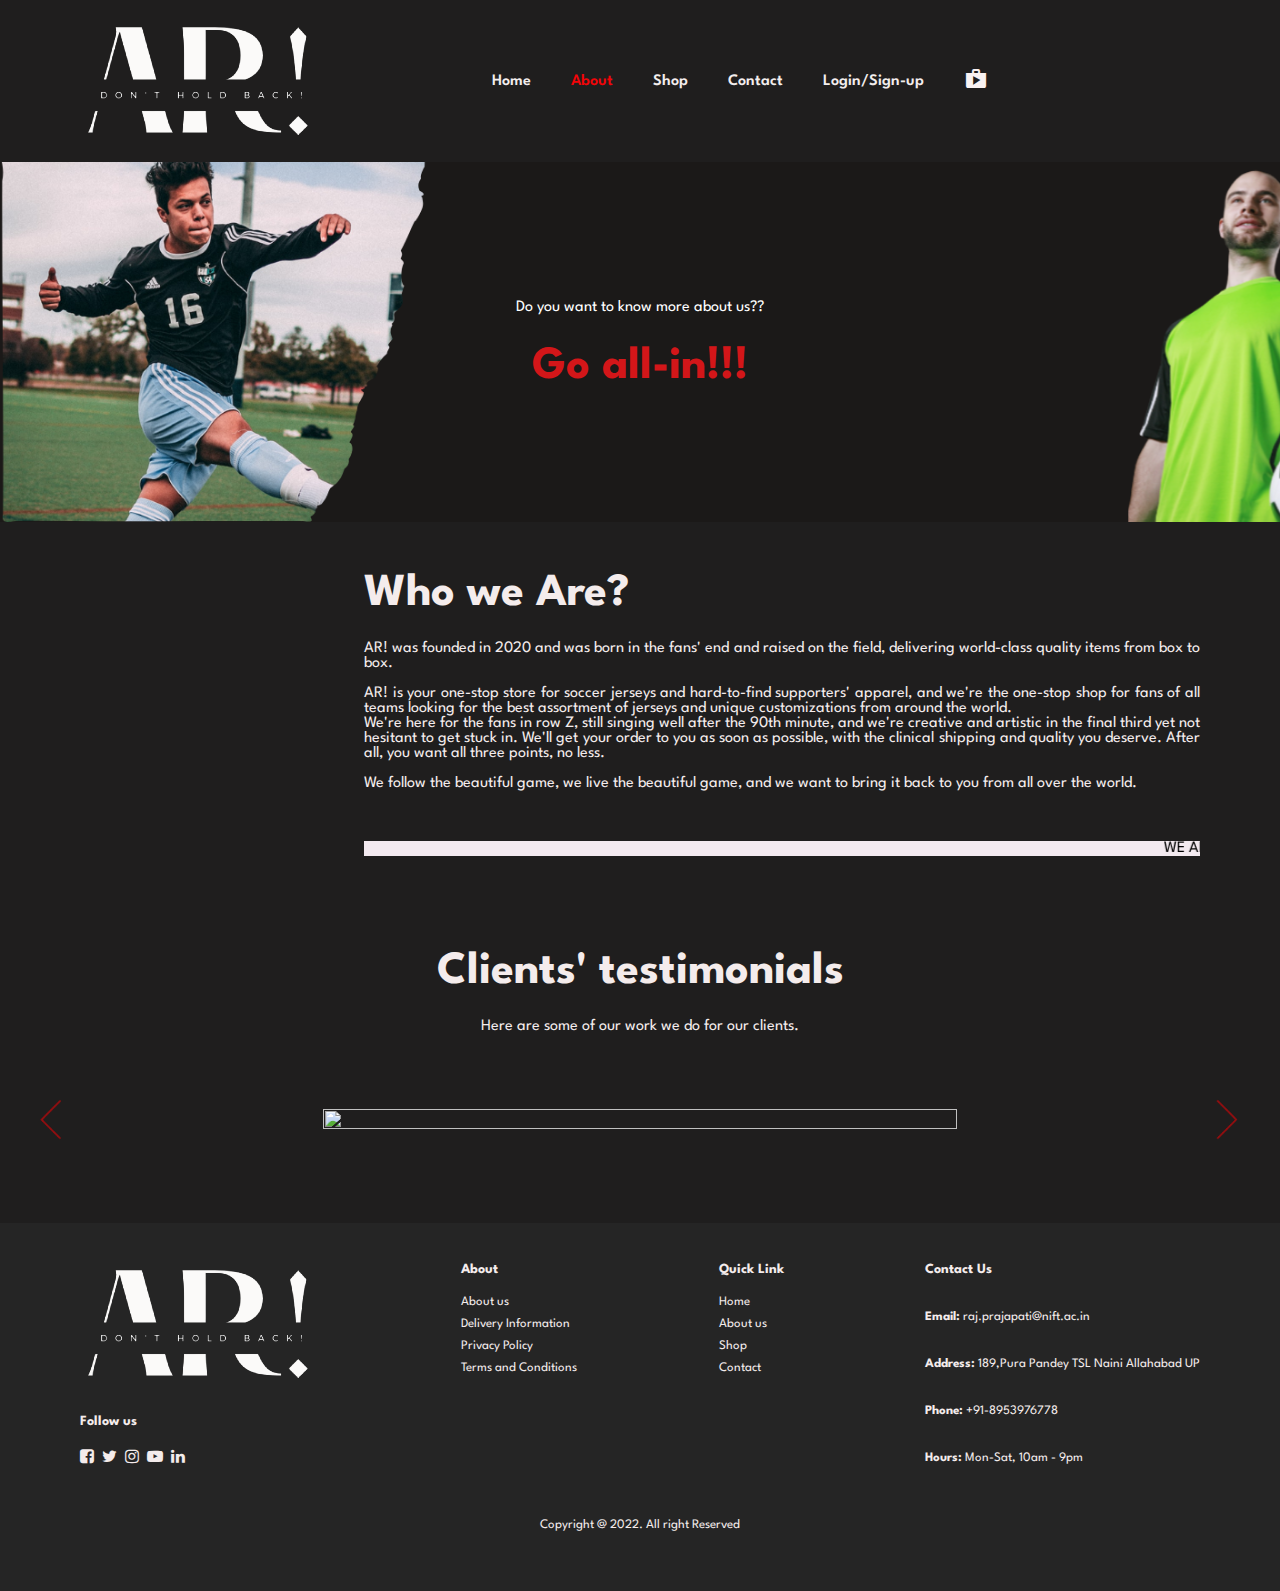
==== aboutAr.html @ cefc8d90 "Add files via upload" ====
<!DOCTYPE html>
<html>

<head>
  <meta charset="utf-8" />
  <link href="favicon.ico" rel="icon" />
  <title>About Us | AR !</title>

  <!-- link for using icons - https://fonts.googleapis.com/icon?family=Material+Icons"
      rel="stylesheet" -->
  <link href="https://fonts.googleapis.com/icon?family=Material+Icons" rel="stylesheet" />
  <link rel="stylesheet" href="https://cdnjs.cloudflare.com/ajax/libs/font-awesome/4.7.0/css/font-awesome.min.css" />

  <link href="style.css" rel="stylesheet" type="text/css" />
</head>

<body>
  <!--------------------------- makeing of navbar ----------------------------->
  <section id="header">
    <img src="image/logo.png" alt="" />
    <div>
      <ul id="navbar">
        <li><a href="index.html">Home</a></li>
        <li><a class="active" href="aboutAr.html">About</a></li>
        <li><a href="shopsAr.php">Shop</a></li>
        <li><a href="contactAr.html">Contact</a></li>
        <li><a href="loginAr.html">Login/Sign-up</a></li>
        <li>
          <a href="cartAr.html"><span class="material-icons">shopping_bag</span></a>
        </li>
      </ul>
    </div>
  </section>

  <!-- ------makeing of page header--------------makeing of page header --------makeing of page header-------------- -->
  <section id="page-header" class="about-header">
    <p>Do you want to know more about us??</p>
    <h2>Go all-in!!!</h2>
  </section>

  <!-- ----------------------------about us section try------------------------ -->
  <section id="about-head" class="section-p1">
    <img src="image/about/aa1.jpg" alt="" />

    <div>
      <h2>Who we Are?</h2>
      <p align="justify">
        AR! was founded in 2020 and was born in the fans' end and raised on
        the field, delivering world-class quality items from box to box.<br /><br />
        AR! is your one-stop store for soccer jerseys and hard-to-find
        supporters' apparel, and we're the one-stop shop for fans of all teams
        looking for the best assortment of jerseys and unique customizations
        from around the world. <br />We're here for the fans in row Z, still
        singing well after the 90th minute, and we're creative and artistic in
        the final third yet not hesitant to get stuck in. We'll get your order
        to you as soon as possible, with the clinical shipping and quality you
        deserve. After all, you want all three points, no less. <br /><br />
        We follow the beautiful game, we live the beautiful game, and we want
        to bring it back to you from all over the world.
      </p>

      <br /><br />
      <!----MARQUEE TAG IS USED FOR SLIDING EFFECT--------->
      <marquee bgcolor="#F3EAF0" width="100%">WE ARE PLAYERS, PARENTS, COACHES, AND FANS ..........We motivate you
        to play better, cheer louder, and have more fun by offering the best
        assortment of soccer equipment.
      </marquee>
    </div>
  </section>

  <section id="product1" class="section-p1">
    <h2>Clients' testimonials</h2>
    <!-- <h3>Here we go</h3> -->
    <p>Here are some of our work we do for our clients.</p>
  </section>

  <section>
    <script type="text/javascript">
      var i = 1;

      function goNext() {
        i = i + 1;
        if (i == 6) i = 1;

        document.getElementById("displayImage").src =
          "image/about/a" + i + ".jpg";
        document.getElementById("displayText").innerHTML = captions[i];
      }

      function goPrev() {
        i = i - 1;
        if (i == 0) i = 5;

        document.getElementById("displayImage").src =
          "image/about/a" + i + ".jpg";
        document.getElementById("displayText").innerHTML = captions[i];
      }
    </script>
  </section>

  <body>
    <table border="0" align="center" cellpadding="0" cellspacing="0">
      <tbody>
        <tr>
          <td width="82" height="10" align="right">
            <img src="image/about/b.png" width="50" height="50" alt="" onClick="goPrev()" />
          </td>
          <td width="1320" align="center">
            <img src="image/about/a1.jpg" width="75%" height="75%" alt="" id="displayImage" />
          </td>
          <td width="82" align="left">
            <img src="image/about/f.png" width="50" height="50" alt="" onClick="goNext()" />
          </td>
        </tr>
      </tbody>
    </table>
  </body>
  <br /><br /><br /><br /><br />

  <!-- ----------------------------footer section-------------------------->
  <footer class="section-p1">
    <div class="col">
      <img class="logo" src="image/logo.png" alt="" />
      <div class="follow">
        <h4>Follow us</h4>
        <div class="icon">
          <i class="fa fa-facebook-square"></i>
          <i class="fa fa-twitter"></i>
          <i class="fa fa-instagram"></i>
          <i class="fa fa-youtube-play"></i>
          <i class="fa fa-linkedin"></i>
        </div>
      </div>
    </div>

    <div class="col">
      <h4>About</h4>
      <a href="#">About us </a>
      <a href="#">Delivery Information</a>
      <a href="#">Privacy Policy </a>
      <a href="#">Terms and Conditions</a>
    </div>

    <div class="col">
      <h4>Quick Link</h4>
      <a href="index.html">Home </a>
      <a href="aboutAr.html">About us </a>
      <a href="shopsAr.php">Shop </a>
      <a href="contactAr.html">Contact</a>
    </div>

    <div class="col">
      <h4>Contact Us</h4>
      <p><strong>Email: </strong>raj.prajapati@nift.ac.in</p>
      <p><strong>Address: </strong>189,Pura Pandey TSL Naini Allahabad UP</p>
      <p><strong>Phone: </strong> +91-8953976778</p>
      <p><strong>Hours: </strong>Mon-Sat, 10am - 9pm</p>
    </div>

    <div class="copyright">
      <p>Copyright @ 2022. All right Reserved </p>
    </div>
  </footer>
</body>

</html>
---- style.css ----
@charset "utf-8";
@import url('https://fonts.googleapis.com/css2?family=League+Spartan:wght@100;200;300;400;500;600;700;800;900&display=swap');
@import url("https://fonts.googleapis.com/css2?family=Material+Symbols+Outlined:opsz,wght,FILL,GRAD@48,400,0,0");


	
 *{
  margin: 0;
  padding: 0;
  box-sizing: border-box;
  font-family:'League Spartan', sans-serif;

}

h1 {
	font-size: 50px;
	line-height: 64px;
	color: #F4ECEC;
}

h2{
	font-size: 46px;
	line-height: 64px;
	color: #F4ECEC;	
}

h4{
	font-size: 20px;
	color:#F4ECEC;	
}

h6{
	font-weight: 700;
	font-size: 12px;
}

p{
	font-size: 16px;
	color: #F4ECEC;	
	margin: 15px 0 20px 0;
}

.section-p1{
	padding: 40px 80px;
}

.section-m1{
	margin:40px 0;
}

body{
	width:100%;
	background-color: #1F1E1E;
}


/*Header start*/

#header {
	display: flex;
	align-items: center;
	justify-content: space-between;
	padding: 20px 80px;
	background:#1F1E1E;
	/* background:#252525; */
	box-shadow: 0 5px 15px rgba(0,0,0,0.06);
	z-index: 999;
	/*position: sticky;*/
	top:0;
	left:0;

}

#navbar{
	display: flex;
	align-items: center;
	justify-content: center;
}

#navbar li{
	list-style: none;
	padding: 0 20px;
	position: relative;
}

#navbar li a {
	text-decoration: none;
	font-size: 16px;
	font-weight: 600;
	color:#F2EDED;
	transition: 0.3s ease;
}

#navbar li a:hover,
#navbar li a.active{
	color: #F20408;		
}

	
	

/*-----------home page------------home page------------------home page-----------------home page-----------------*/
#coverpg{
	background-image: url("image/fcvrpg.jpg");
	height: 90vh;
	width: 100%;
	background-size: cover;
	background-position: top 25% right 0;
	padding: 0 80px;
	display: flex;
	flex-direction:column;
	align-items: flex-start;
	justify-content: center
}

#coverpg h4 {
	padding-bottom: 15px;
}

#coverpg h1 {
	color:#F3EAF0;
	
}

#coverpg p {
           color:#F3EAF0;
}

/* #coverpg h3 {
	color:#F3EAF0;
} */



#coverpg button {
	/* #button.white{ */
	font-size:13px;
	font-weight:600;
	padding: 6px 6px;
	color:#f3eaea;
	background-color:#972323;
	cursor: pointer;
	border: 1px solid #FFFFFF;
	outline: none;
	transition: 0.2s;
	text-decoration: none;
	text-align: center;
}
/* #coverpg button a:link {
	text-decoration: none;
} */
/* .editLink a {
	color: #FFFFFF;
	text-decoration: none;
  }
 */



#product1{
	text-align:center;
}


#product1 .pro-container {
	display: flex;
	justify-content:space-between;
	padding-top: 20px;
	flex-wrap: wrap;
	
}

#product1 .pro{
	width:23%;
	min-width:250px;
	padding:10px 12px;
	border:1px solid #cce7d0;
	border-radius:25px;
	cursor:pointer;
	box-shadow: 20px 20px 30px rgba(0,0,0,0.02);
	margin: 15px 0;
	transition: 0.2s ease;
	position: relative;
}

#product1 .pro:hover{
	box-shadow: 20px 20px 30px rgba(0,0,0,0.06)
}

#product1 .pro img {
	width:100%;
	boredr-radius: 20px;
}

#product1 .pro .des{
	text-align: start;
	padding:10px 0;
}

#product1 .pro .des  span{
	color:#606063;
	font-size:12px;
}

#product1 .pro .des h5{
	padding-top: 7px;
	color: #1a1a1a;
	font-size: 14px;
}
/*}
#product1 .pro .star sstar{
	font-size:12px;
	color: rgb(243,181,25);*/
	
#product1 .pro .des h4{
	padding-top: 7px;
	font-size: 15px;
	font-weight: 700;
	color:#950E10;	
}

#product1 .pro .cart{
	width:40px;
	height: 40px;
	line-height: 40px;
	border-radius: 50px;
	background-color:#F3EAF0;
	font-weight:500;
	color:#950E10;
	border: 1px solid #E3D2E3;
	position: absolute;
	bottom:20px;
	right:10px;
}

/*---------------------------------Call to action banner---------------------------------------*/
/* for arranging the banner */
#sm-banner {
	display:flex;
	justify-content: space-between;
	flex-wrap:wrap;
}
/* for styling the banner */
#sm-banner .banner-box{
	display: flex;
	flex-direction: column;
	justify-content: center;
	align-items:flex-start;
	background-image: url("image/cover photo 1.jpg");
	min-width: 580px;
	height: 50vh;
	background-size: cover;
	background-position: center;
	padding:30px;
}

#sm-banner h4{
	color: white;
	font-size: 20px;
	font-weight: 300;
}

#sm-banner h2{
	color: white;
	font-size: 40px;
	font-weight: 800;
}

#sm-banner span{
	color: white;
	font-size: 14px;
	font-weight: 500;
	padding-bottom: 15px;
}


button.white{
	font-size:13px;
	font-weight:600;
	padding: 11px 18px;
	color:#FFFFFF;
	background-color: transparent;
	cursor: pointer;
	border: 1px solid #FFFFFF;
	outline: none;
	transition: 0.2s;
}


/*--------About page-------------About page-----------About page---------------About page------------------About page---*/
#page-header.about-header{
	background-image: url("image/banner/about banner.png");
	
}

#about-head{
	display:flex;
	align-items: center;
	
	
}
#about-head img{
	width: 50%;
	height: auto;
	}
	
#about-head div{
	padding-left: 40px;
}
/*
#about-head .carousel-image
#about-head div{
	padding-left:40px;
}
*/
/*--------------gallery--
.carousel-images img{
	width:100%;
	height: auto;
	padding-left: 70px;
	padding-right: 70px;
}----*/


/*--------shop page--------------shop page-----------shop page---------------shop page------------------shop page---*/

#page-header{
	background-image: url("image/banner/shop banner.png");
		width: 100%;
		height:40vh;
	background-size:cover;
	display: flex;
	justify-content: center;
	text-align: center;
	flex-direction: column;
	padding: 14px;
}


#page-header h2{
	color: #d31619
	
}

#page-header p{
	color: #ffffff;
	font-size: 16px;
	
}

/*--------Single Product page-----------Single Product page-------Single Product page-------------Single Product page--- */





#prodetails .single-pro-image{
	width: 32%;
	margin-right: 50px;
}

.small-img-grp{
	display:flex;
	justify-content: space-between;
}

.small-img-col{
	flex-basis: 44%;
	cursor: pointer;
	
}

#prodetails{
	display:flex;
	margin-top: 50px;
}

#prodetails .single-pro-details{
	width:50%;
	padding-top: 30px;
}

#prodetails .single-pro-details h4 {
	padding: 40px 0  20px 0;
}

#prodetails .single-pro-details h2 {
	font-size: 24px ;
}

#prodetails .single-pro-details input{
	width:50px;
	height: 47px;
	padding-left: 10px;
	font-size: 16px;
	margin-right: 10px;
}

#prodetails .single-pro-details input:focus{
	outline:none;
}

/*#prodetails .normal{
	background: #E0C3C3;
	border-width: 0px;
	
}*/

#prodetails .single-pro-details button{
	font-size:13px;
	font-weight:600;
	padding: 11px 18px;
	color:#F3EAF0;
	cursor: pointer;
	border: 1px solid #FFFFFF;
	outline: none;
	transition: 0.2s;
	background-color:#950E10;
	}
		/*color: #ffff;
	padding-top: 10px;
	padding-bottom:10px;
	padding-left: 10px;
	padding-right: 10px;*/



#prodetails .single-pro-details span{
   line-height: 25px;
}

	


/* ----------------Contact us---------------- */

#page-header.contact-header{
	background-image: url("image/banner/contact banner.png");
	
}


#contact-details{
	display: flex;
	align-items: center;
	justify-content: space-between;
}

#contact-details .details{
	width: 40%;
}

#chan, #form-details form span{
	color: #F4ECEC;
	font-size:12px
}

#contact-details .details h2,
#form-details form h2{
	font-size:26px;
	line-height: 35px;
	padding: 20px 0  ;
}

#contact-details .details h3{
	font-size:16px;
	padding-bottom: 15px;
	color: #F4ECEC;
}

#contact-details .details li{
	list-style: none;
	display: flex;
	padding: 10px 0;
	color: #F4ECEC;
}

#contact-details .details li span{
	font-size: 14px;
	padding-right: 22px;
}

#contact-details .details li p{
	margin: 0;
	font-size: 14px;
}

#contact-details .map{
	width:55%;
	height:400px;
	
}

#contact-details .map iframe{
	width:100%;
	height:100%;
	
}

#form-details{
	display:flex;
	justify-content: space-between;
	margin: 30px;
	padding:80px; border: 1px solid #e1e1e1;
}
/* Contact form*/
#form-details form{
	width: 65%;
		display: flex;
	flex-direction: column;
	align-items: flex-start;
}


#form-details form input,
#form-details form textarea {
	width:100%;
	padding:12px 15px;
	outline: none;
	margin-bottom: 20px;
	border: 1px solid #e1e1e1;
}

#form-details form button{
	font-size:13px;
	font-weight:600;
	padding: 11px 18px;
	color:#F3EAF0;
	cursor: pointer;
	border: 1px solid #FFFFFF;
	outline: none;
	transition: 0.2s;
	background-color:#950E10;
	}

/*---------------PEOPLE--------------------*/
#form-details .people div{
	padding-bottom: 25px;
	display: flex;
	align-items: flex-start;
}

#form-details .people div img{
	width: 110px;
	height:110px;
	object-fit: cover;
	margin-right: 15px;	
}

#form-details .people div p{
	margin: 0;
	font-size: 13px;
	line-height:25px;
}


#form-details .people div p span{
	display: block;
	font-size: 16px;
	font-weight: 600;
	color: #ffffff;
	
}





/*Cart*/
#page-header.cart-header{
	background-image: url("image/banner/car banner.png")
	
}
#cart table{
	width:100%;
	border-collapse: collapse;
	table-layout:fixed;
	white-space: nowrap;
}
#cart table img{
	width: 70px;
}

#cart table td:nth-child(1){
	width: 100px;
	text-align:center
}

#cart table td:nth-child(2){
	width: 150px;
	text-align:center
}

#cart table td:nth-child(3){
	width: 250px;
	text-align:center;
}
#cart table td:nth-child(4),
#cart table td:nth-child(5),
#cart table td:nth-child(6){
	width: 150px;
	text-align:center;
}

#cart table td:nth-child(5) input{
	width: 70px;
	padding:10px 5px 10px 15px;
}

#cart table thead{
	border: 1px solid #E2E9E1;
	border-left:none;
	border-right:none;
}

#cart table thead td{
	
	font-weight: 700;
	text-transform: uppercase;
	font-size: 13px;
	padding: 18px 0 ;
}


#cart table tbody tr td{
	padding-top:15px;
	
}

#cart table tbody td{
	font-size:13px;
	
}


#cartbutton,
#checkout{
	font-size:13px;
	font-weight:600;
	padding: 11px 18px;
	color:#F3EAF0;
	cursor: pointer;
	border: 1px solid #FFFFFF;
	outline: none;
	transition: 0.2s;
	background-color:#950E10;
	}

/* Coupon cart and add */
#cart-add{
	display: flex;
	flex-wrap: wrap;
	justify-content: space-between;
}

#coupon{
	width:50%;
	margin-bottom: 30px;
}

#coupon h3,
#subtotal h3{
	padding-bottom: 15px;
}

#coupon input{
	padding: 10px 20px;
	outline: none;
	width: 60%;
	margin-right:10px;
	border: 1px solid #E2E9E1;
}

#subtotal{
	width: 50%;
	margin-bottom:30px;
	border: 1px solid #E1E1E1;
	padding: 30px;
}
.logcentre {
    display: block;
}


#subtotal table{
	border-collapse: collapse;
	width:100%;
	margin-bottom: 20px;
}

#subtotal table td{
	width: 50%;
	border: 1px solid #E2E9E1;
	padding: 10px;
	font-size: 13px;
}

#del .material-symbols-outlined {
	color:#950E10;
}

/* ----------------Login page---------------- */


#signin{
	width: 50%;
	margin-bottom:30px;
	border: 1px solid #E1E1E1;
	padding: 30px;
	align-content: center;
}
#signin table{
	border-collapse: collapse;
	width:100%;
	margin-bottom: 20px;
	align-content: center;
}

#signin table td{
	width: 50%;
	border: 1px solid #E2E9E1;
	padding: 10px;
	font-size: 13px;
	align-content: center;
}

/* ----------------footer---------------- */
footer{
	display: flex;
	flex-wrap: wrap;
	background:#252525;
	justify-content: space-between;
}

footer .col{
	display: flex;
	flex-direction: column;
	align-items: flex-start;
	margin-bottom: 20px;
	color: #F4ECEC;

}

footer .logo{
	margin-bottom: 30px;
}

footer h4{
	font-size: 14px;
	padding-bottom: 20px;
}

footer p{
	font-size: 13px;
	padding-bottom: 0 0 8px 0 ;
}

footer a{
	font-size: 13px;
	text-decoration: none;
	color: #F4ECEC;
	margin-bottom: 10px;
	padding-bottom: 0 0 8px 0 ;
}

footer .follow i{

	padding-right: 4px;
	cursor: pointerl
}

footer .follow i:hover,
footer a:hover {
	color:#d31619;
}
	
footer .copyright{
	width:100%;
	text-align: center;
	color: #F3EBEB
}

.material-icons{
	color: #F9F2F2;
}
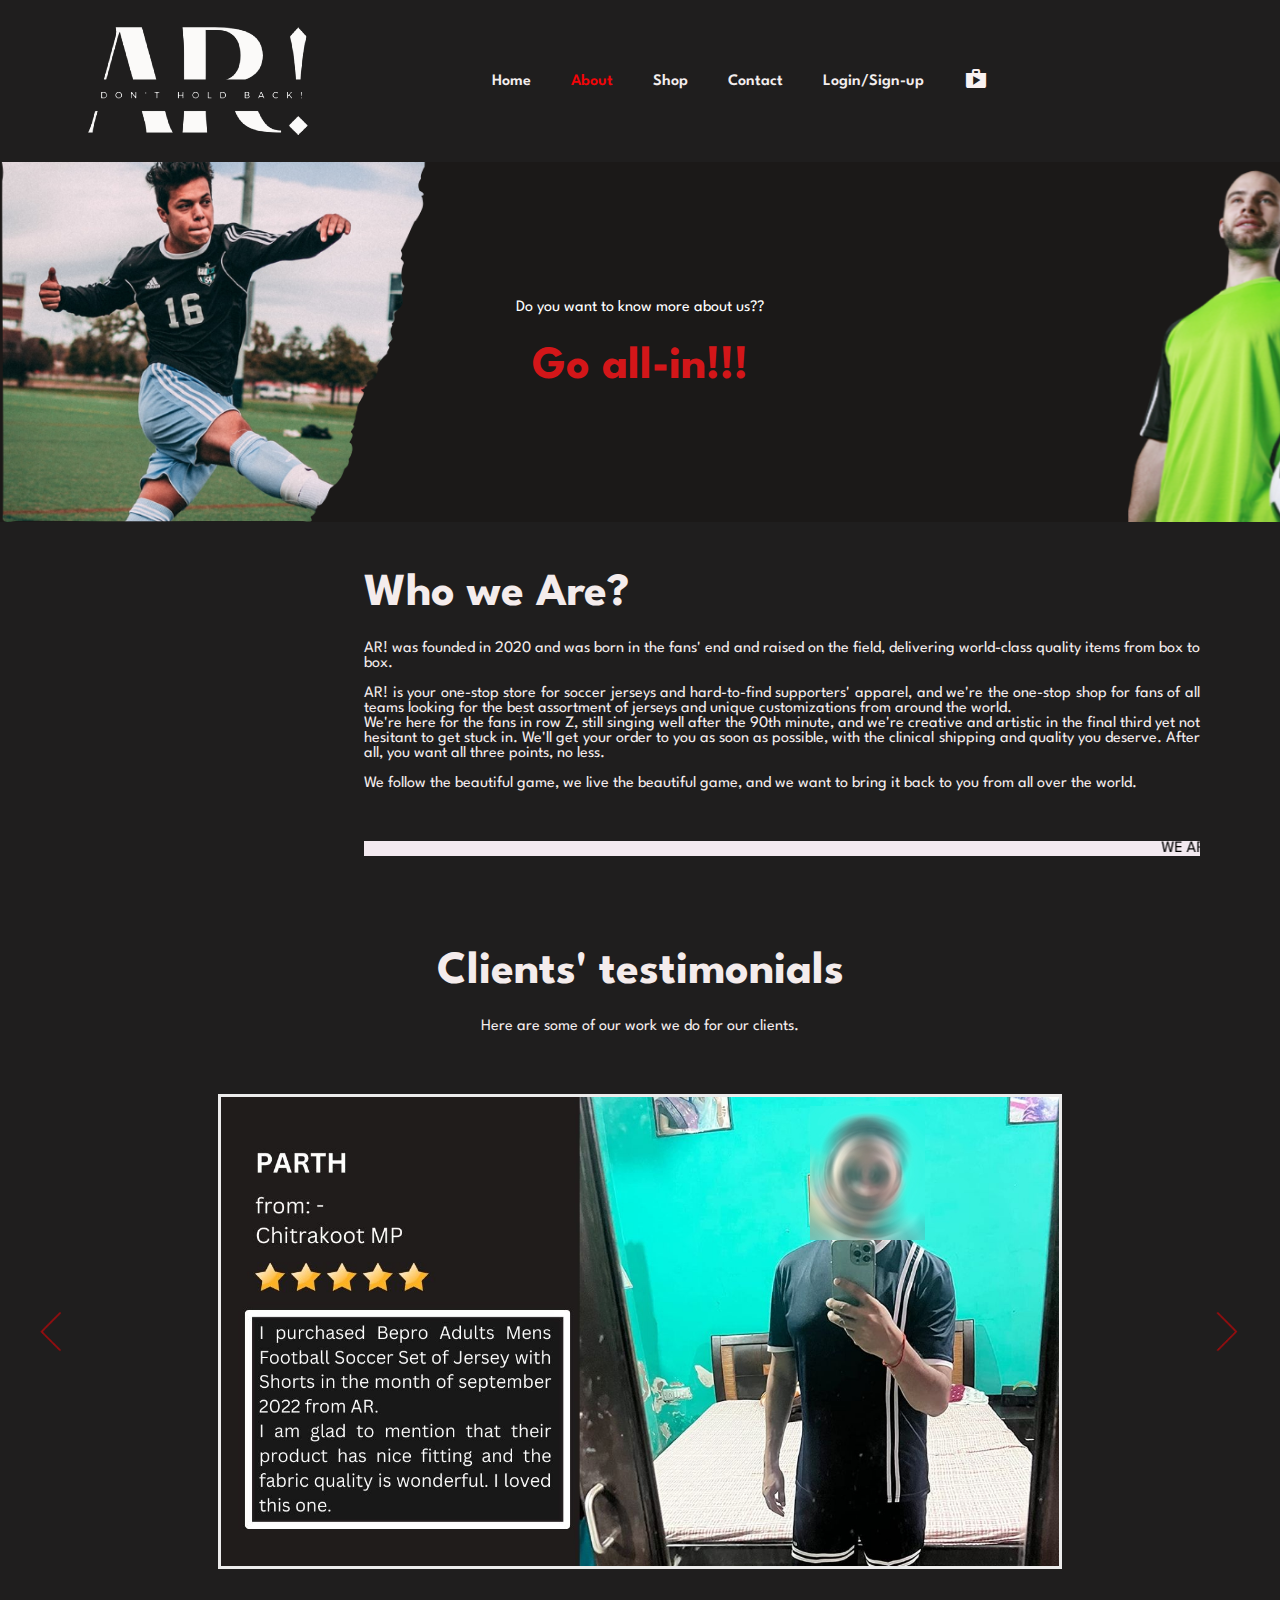
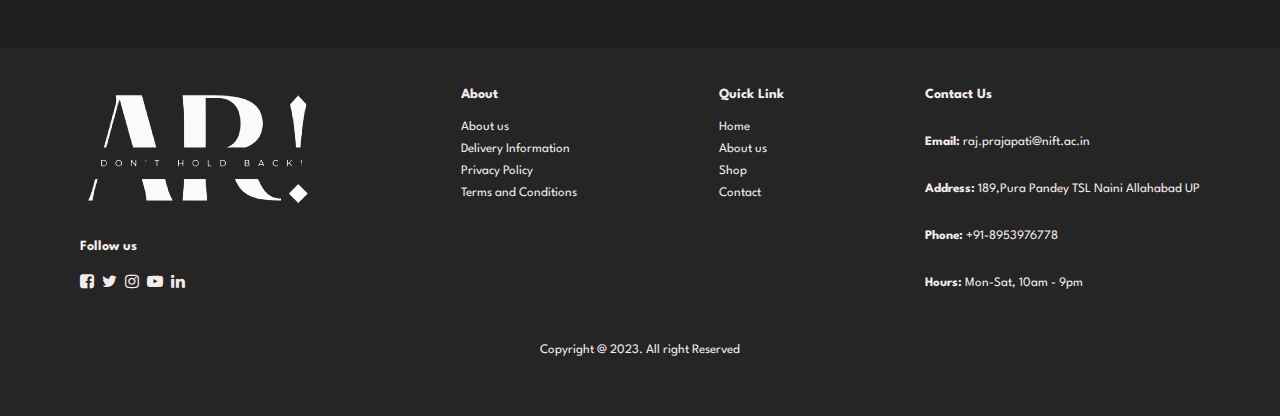
==== commit 75e5de9a: "Add files via upload" ====
--- a/aboutAr.html
+++ b/aboutAr.html
@@ -158,7 +158,7 @@
     </div>
 
     <div class="copyright">
-      <p>Copyright @ 2022. All right Reserved </p>
+      <p>Copyright @ 2023. All right Reserved </p>
     </div>
   </footer>
 </body>
--- a/style.css
+++ b/style.css
@@ -748,6 +748,7 @@
 footer h4{
 	font-size: 14px;
 	padding-bottom: 20px;
+	color: #F4ECEC;
 }
 
 footer p{
@@ -766,7 +767,8 @@
 footer .follow i{
 
 	padding-right: 4px;
-	cursor: pointerl
+	cursor: pointerl;
+	
 }
 
 footer .follow i:hover,
